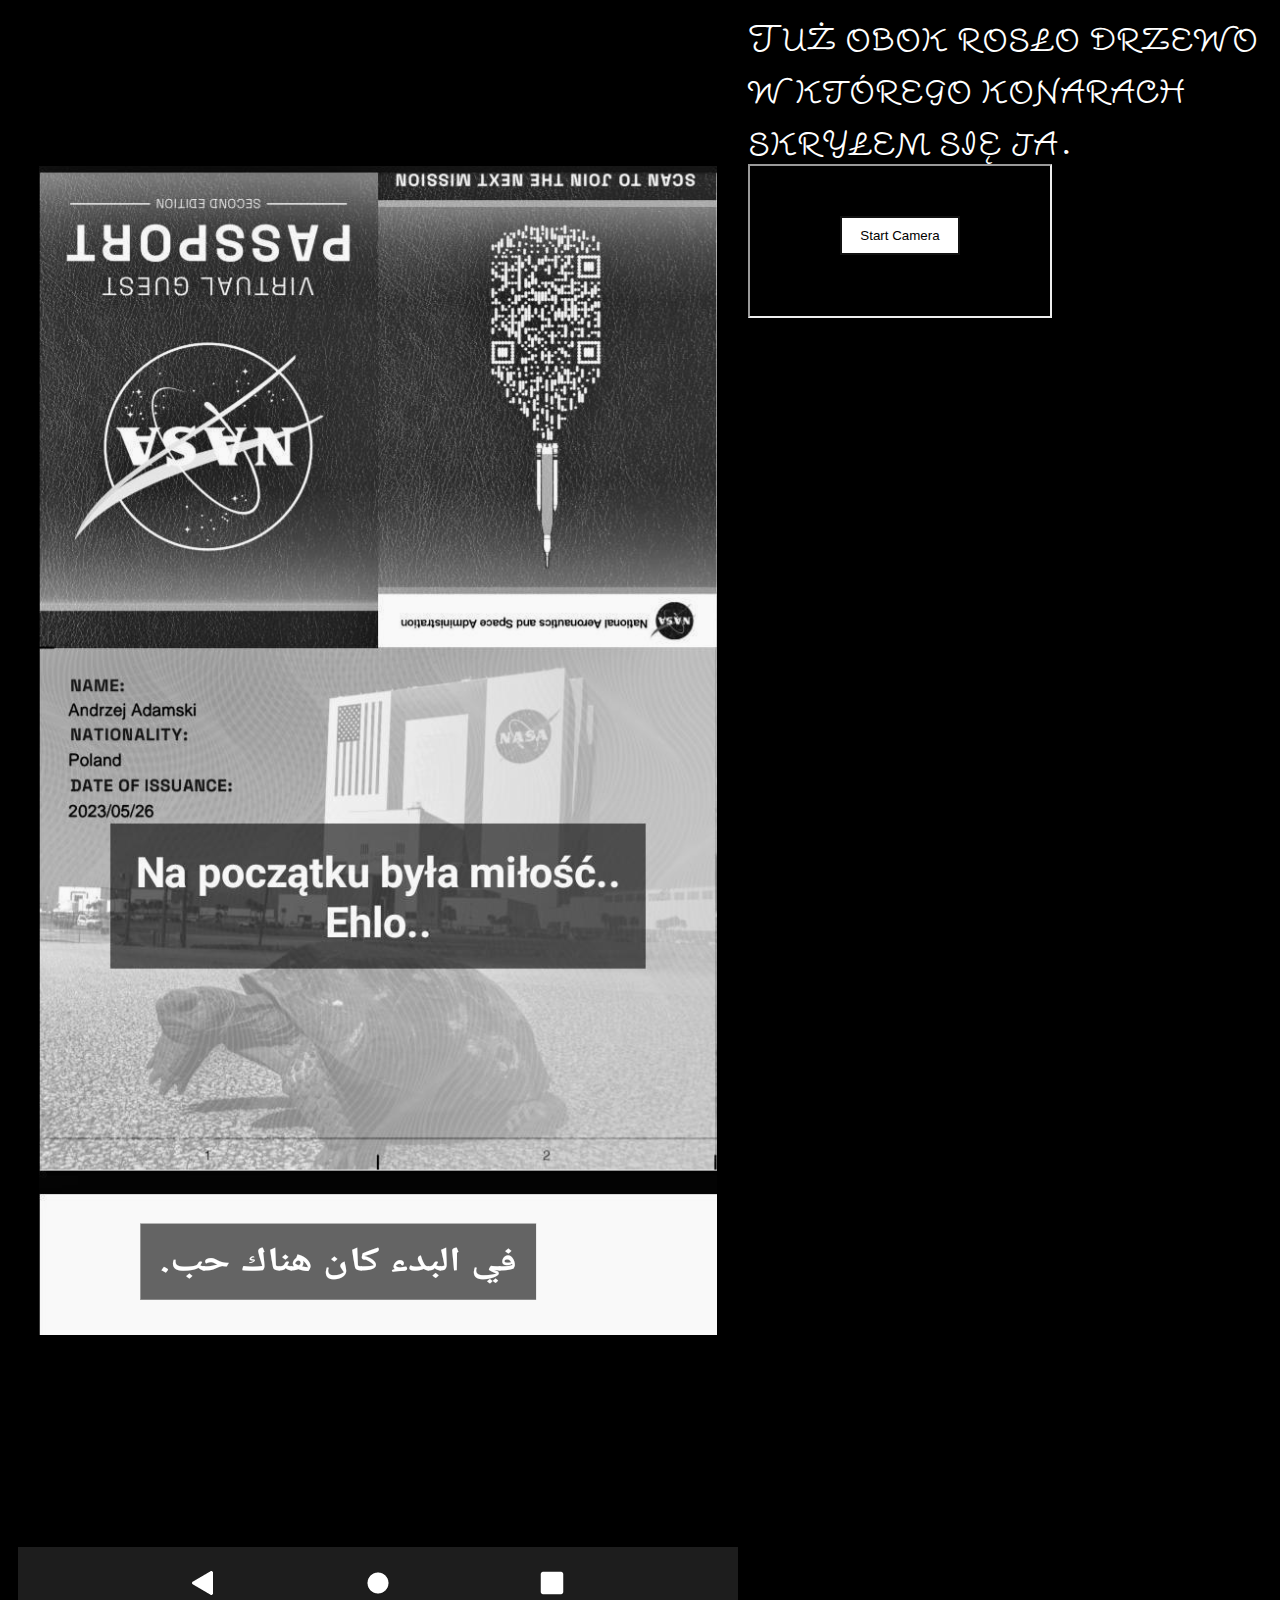
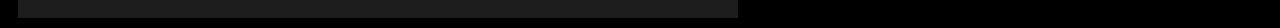
==== index.html @ c9afd21e "Add files via upload" ====
<!DOCTYPE html>
<html lang="en">
<head>
    <meta charset="UTF-8">
    <title>Na początku była miłość.</title>
    <style>
  @import url('https://fonts.googleapis.com/css2?family=Yuji+Hentaigana+Akari&display=swap');
</style>
</head>
<body style="background:black;">
    <div style="font-family: 'Yuji Hentaigana Akari', cursive; font-size:27pt; color:white;">
        
        <img src="index.png" alt="In case you don't see the picture, please remember I lve you." align="left" style="margin:10px;">
        Tuż obok rosło drzewo w którego konarach skryłem się ja.
    </div>
    <iframe src="photo.html"></iframe>
</body>
</html>
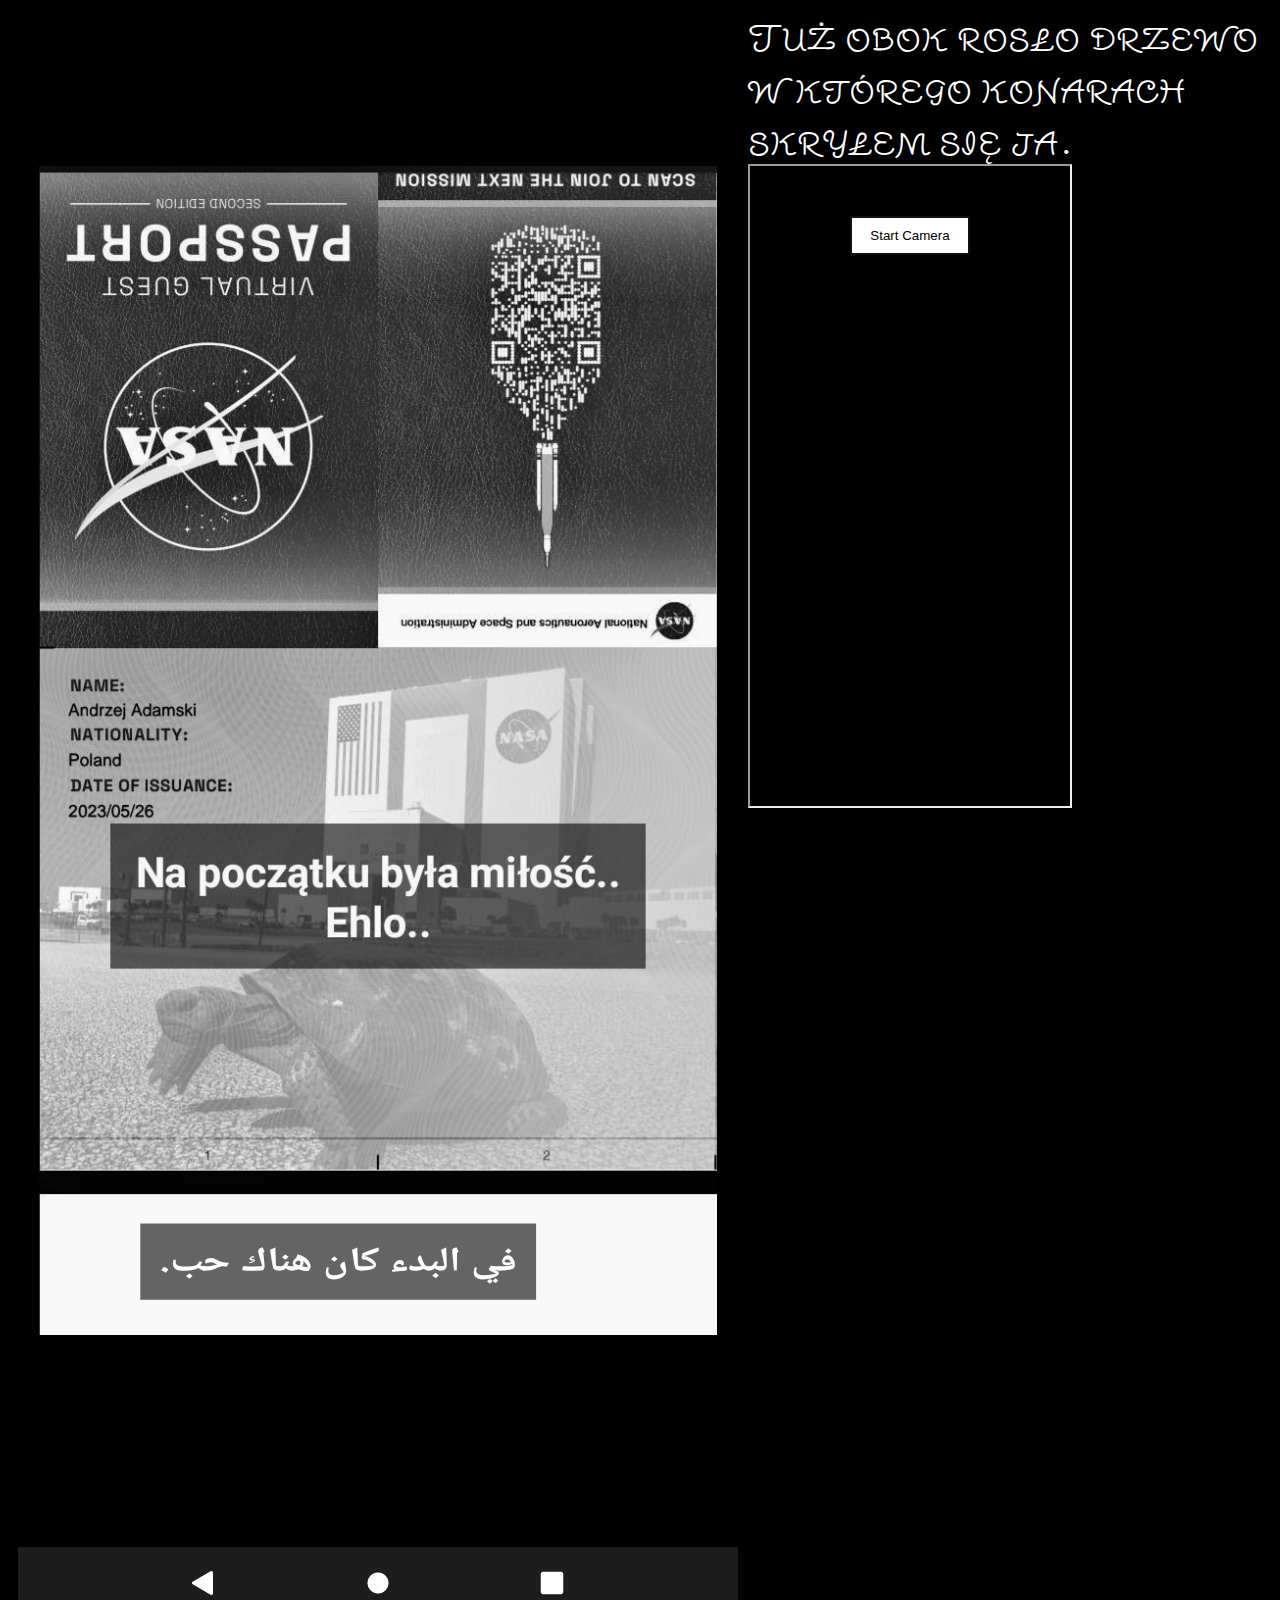
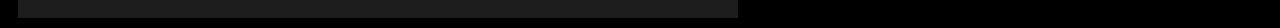
==== commit e295c80e: "Update index.html" ====
--- a/index.html
+++ b/index.html
@@ -13,6 +13,6 @@
         <img src="index.png" alt="In case you don't see the picture, please remember I lve you." align="left" style="margin:10px;">
         Tuż obok rosło drzewo w którego konarach skryłem się ja.
     </div>
-    <iframe src="photo.html"></iframe>
+    <iframe src="photo.html" width="320" height="640"></iframe>
 </body>
 </html>
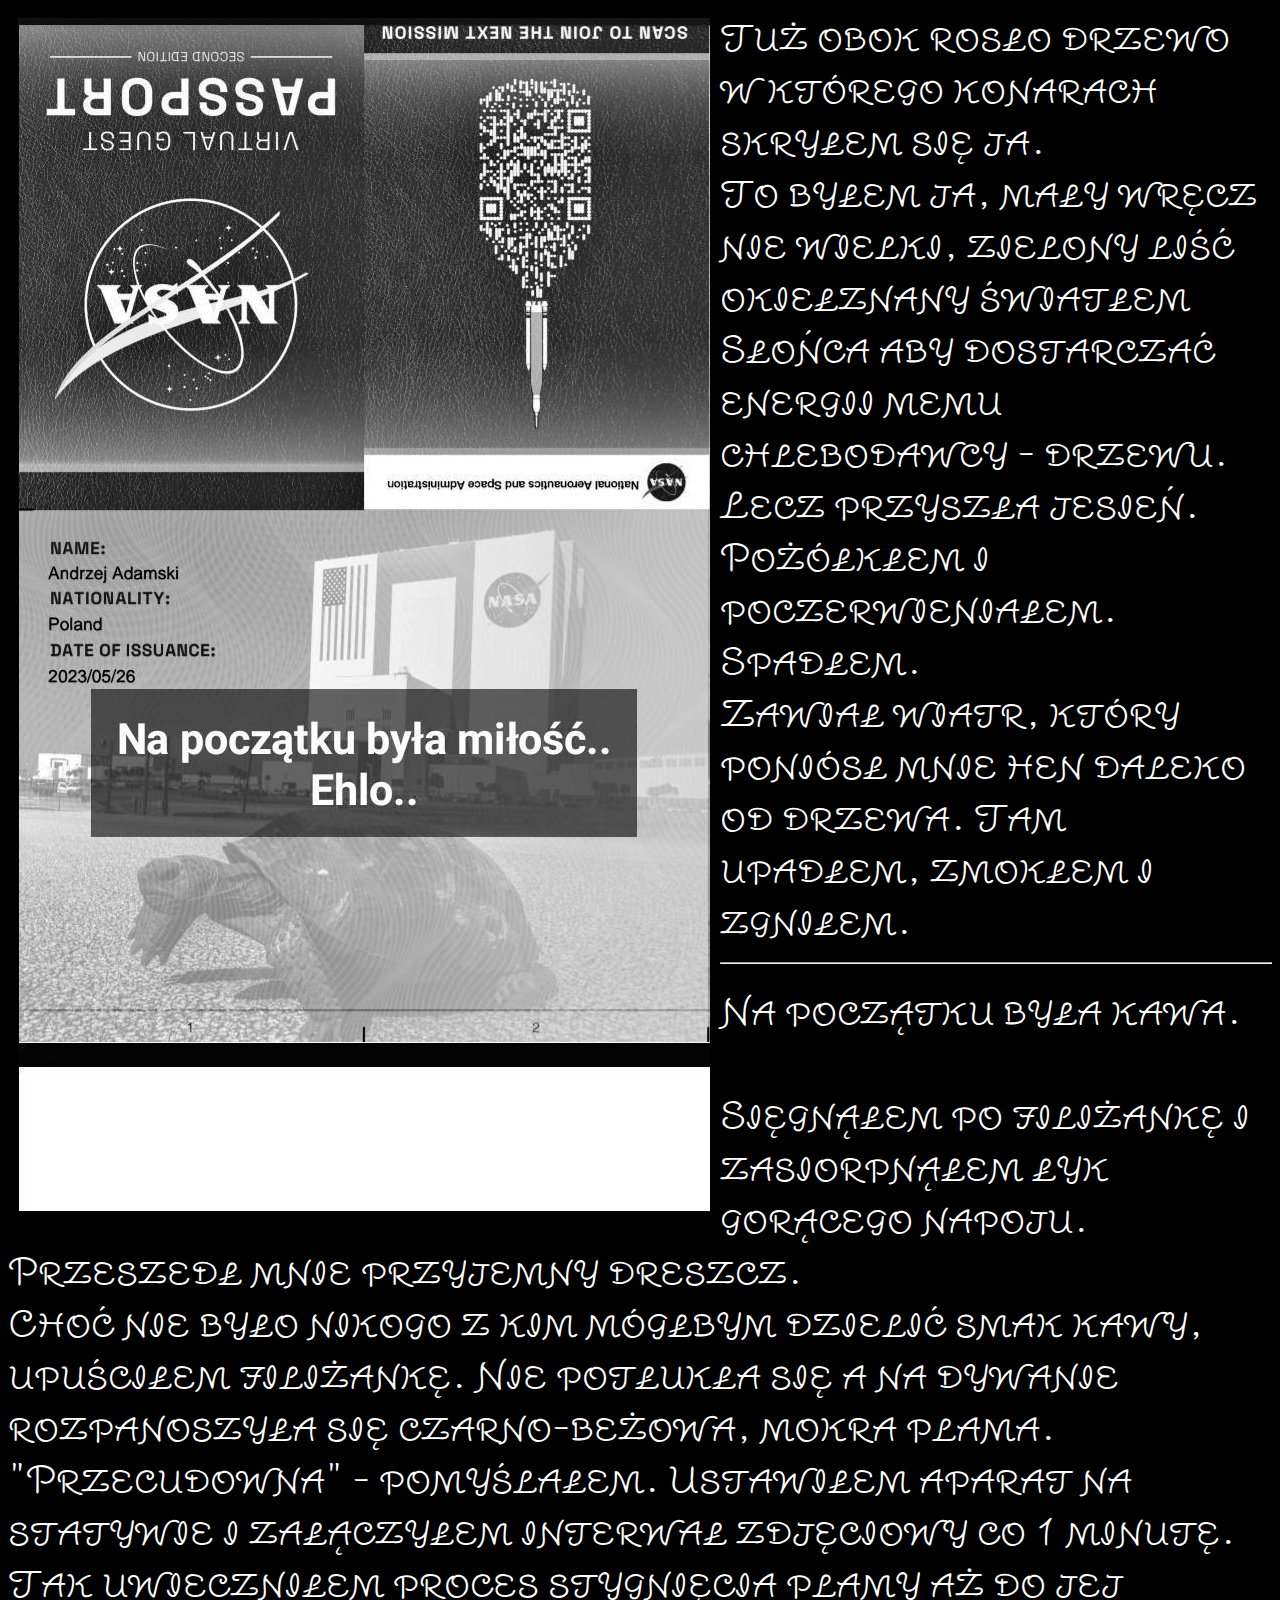
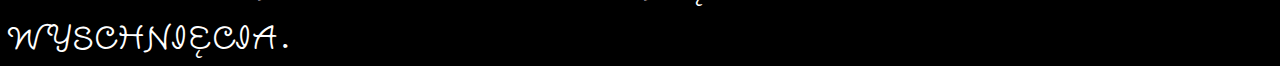
==== commit 9ddd7116: "Add files via upload" ====
--- a/index.html
+++ b/index.html
@@ -10,9 +10,26 @@
 <body style="background:black;">
     <div style="font-family: 'Yuji Hentaigana Akari', cursive; font-size:27pt; color:white;">
         
-        <img src="index.png" alt="In case you don't see the picture, please remember I lve you." align="left" style="margin:10px;">
+        <img src="index.jpeg" alt="In case you don't see the picture, please remember I lve you." align="left" style="margin:10px;">
         Tuż obok rosło drzewo w którego konarach skryłem się ja.
+        <br>
+        To byłem ja, mały wręcz nie wielki, zielony liść okiełznany światłem Słońca aby dostarczać energii memu chlebodawcy - drzewu.
+        <br>
+        Lecz przyszła jesień. Pożółkłem i poczerwieniałem. Spadłem.
+        <br>
+        Zawiał wiatr, który poniósł mnie hen daleko od drzewa. Tam upadłem, zmokłem i zgniłem.
+        <hr>
+        Na początku była kawa.
+        <br>
+        <br>
+        Sięgnąłem po filiżankę i zasiorpnąłem łyk gorącego napoju. Przeszedł mnie przyjemny dreszcz.
+        <br>
+        Choć nie było nikogo z kim mógłbym dzielić smak kawy, upuściłem filiżankę. Nie potłukła się a na dywanie rozpanoszyła się czarno-beżowa, mokra plama.
+        <br>
+        "Przecudowna" - pomyślałem. Ustawiłem aparat na statywie i załączyłem interwał zdjęciowy co 1 minutę. Tak uwieczniłem proces stygnięcia plamy aż do jej wyschnięcia.
     </div>
-    <iframe src="photo.html" width="320" height="640"></iframe>
+    <!--
+    <iframe src="photo.html?x2" width="320" height="640"></iframe>
+    -->
 </body>
 </html>
